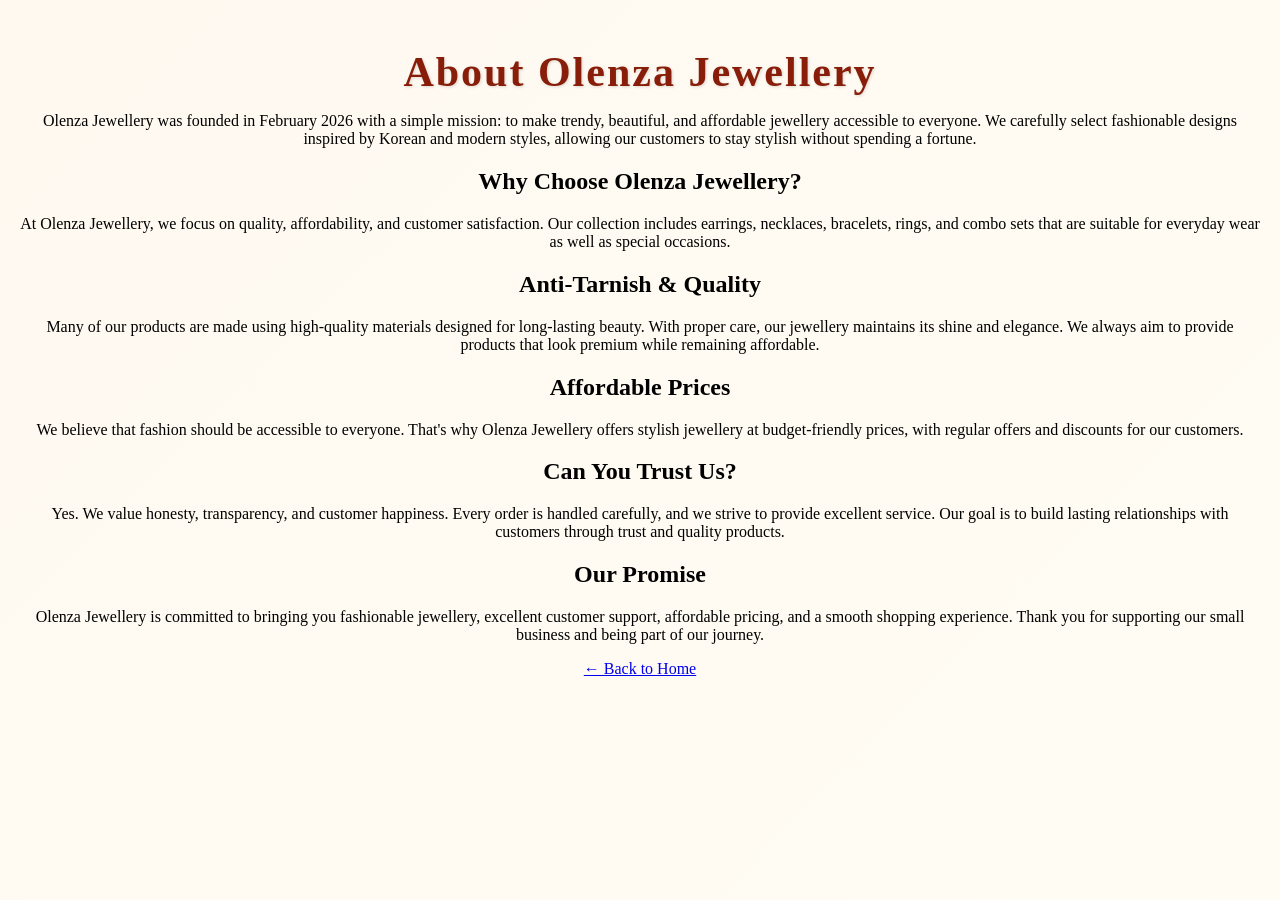
==== about.html @ 03bffc5a "Add files via upload" ====
<!DOCTYPE html>
<html>
<head>
    <title>About Olenza Jewellery</title>
    <link rel="stylesheet" href="style.css">
</head>
<body>

<h1 class="brand-name">About Olenza Jewellery</h1>

<p>
Olenza Jewellery was founded in February 2026 with a simple mission:
to make trendy, beautiful, and affordable jewellery accessible to everyone.
We carefully select fashionable designs inspired by Korean and modern styles,
allowing our customers to stay stylish without spending a fortune.
</p>

<h2>Why Choose Olenza Jewellery?</h2>

<p>
At Olenza Jewellery, we focus on quality, affordability, and customer satisfaction.
Our collection includes earrings, necklaces, bracelets, rings, and combo sets
that are suitable for everyday wear as well as special occasions.
</p>

<h2>Anti-Tarnish & Quality</h2>

<p>
Many of our products are made using high-quality materials designed for long-lasting beauty.
With proper care, our jewellery maintains its shine and elegance.
We always aim to provide products that look premium while remaining affordable.
</p>

<h2>Affordable Prices</h2>

<p>
We believe that fashion should be accessible to everyone.
That's why Olenza Jewellery offers stylish jewellery at budget-friendly prices,
with regular offers and discounts for our customers.
</p>

<h2>Can You Trust Us?</h2>

<p>
Yes. We value honesty, transparency, and customer happiness.
Every order is handled carefully, and we strive to provide excellent service.
Our goal is to build lasting relationships with customers through trust and quality products.
</p>

<h2>Our Promise</h2>

<p>
Olenza Jewellery is committed to bringing you fashionable jewellery,
excellent customer support, affordable pricing, and a smooth shopping experience.
Thank you for supporting our small business and being part of our journey.
</p>

<a href="index.html">← Back to Home</a>

</body>
</html>
---- style.css ----
body{
    font-family: "Bodoni MT", "Times New Roman", serif;
    text-align: center;
    margin: 0;
    padding: 20px;

    background: linear-gradient(-45deg, #fffaf7, #fff7fb, #fffdf5, #fff9f0);
    background-size: 400% 400%;
    animation: gradientBG 10s ease infinite;
}

@keyframes gradientBG{
    0%{background-position:0% 50%;}
    50%{background-position:100% 50%;}
    100%{background-position:0% 50%;}
}

.brand-name{
    font-family: "Bodoni MT", "Times New Roman", serif;
    font-size: 42px;
    color: #881e09;
    margin-bottom: 10px;
    letter-spacing: 2px;
    text-shadow: 1px 1px 3px rgba(0,0,0,0.15);
}

.since{
    font-size: 18px;
    color: #b8860b;
    margin-bottom: 15px;
    font-style: italic;
}

.about-btn{
    display: inline-block;
    background: #b8860b;
    color: white;
    padding: 10px 20px;
    border-radius: 8px;
    text-decoration: none;
    margin-bottom: 30px;
    font-weight: bold;
}

.about-btn:hover{
    background: #9c7209;
}

.section-title{
    width: 100%;
    text-align: center;
    margin-top: 40px;
    margin-bottom: 20px;
    clear: both;

    font-family: "Bodoni MT", "Times New Roman", serif;
    color: #3a1401;
    font-size: 28px;
}

.products{
    display: flex;
    flex-wrap: wrap;
    justify-content: center;
    gap: 20px;
}

.product{
    width: 220px;
    background: white;
    border: 1px solid #ddd;
    border-radius: 12px;
    padding: 15px;
    box-shadow: 0 3px 10px rgba(0,0,0,0.08);
}

.product img{
    width: 100%;
    border-radius: 10px;
}

.product img:hover{
    transform: scale(1.03);
    transition: 0.3s;
}

/* Offer Price */
.product p{
    margin: 10px 0;
    font-size: 22px;
    font-weight: bold;
    color: #8b4513;
}

/* Original Price */
.product del{
    color: #c9a07a;
    font-size: 18px;
    font-weight: normal;
    margin-right: 8px;
}

button{
    background: #b8860b;
    color: white;
    border: none;
    padding: 10px 20px;
    border-radius: 5px;
    cursor: pointer;
    font-weight: bold;
    font-family: "Bodoni MT", "Times New Roman", serif;
}

button:hover{
    background: #9c7209;
}

@media (max-width: 768px){
    .product{
        width: 45%;
        padding: 10px;
    }

    .brand-name{
        font-size: 32px;
    }

    .section-title{
        font-size: 24px;
    }

    .since{
        font-size: 16px;
    }
}
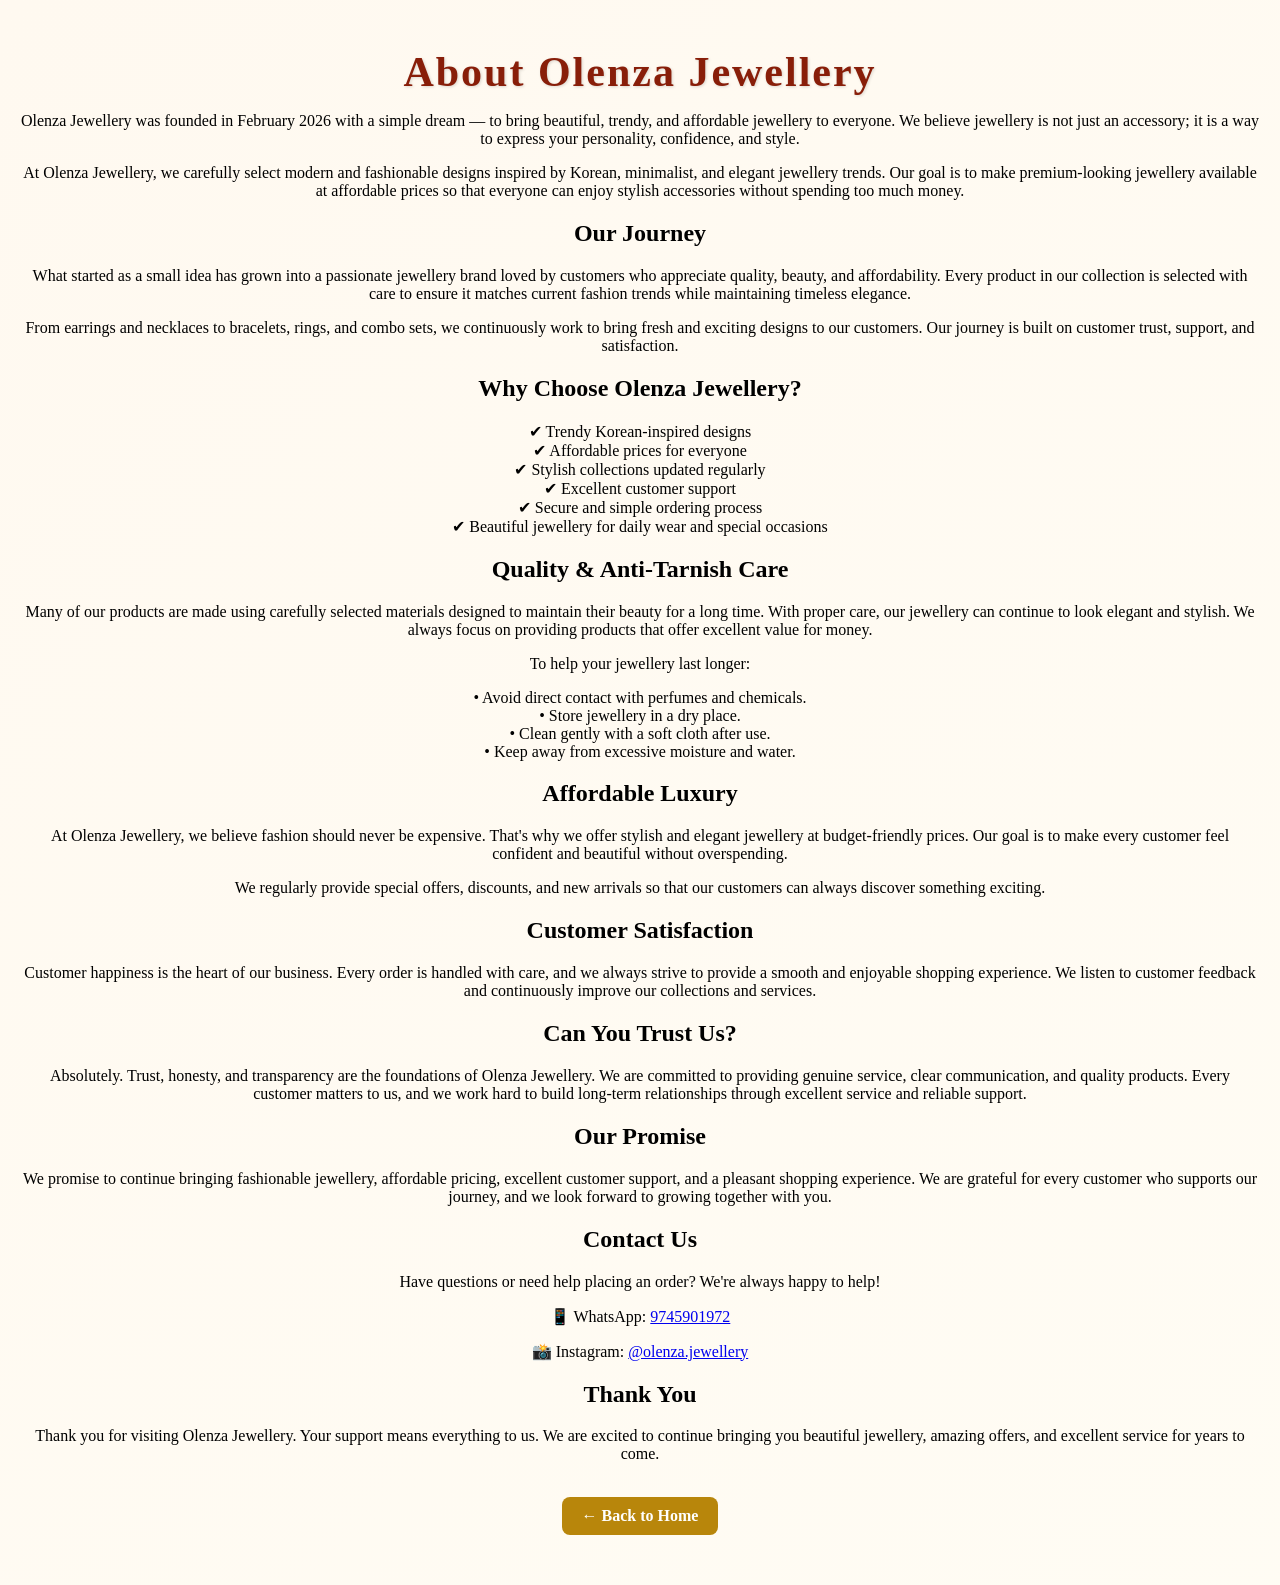
==== commit daf72857: "Add files via upload" ====
--- a/about.html
+++ b/about.html
@@ -9,53 +9,129 @@
 <h1 class="brand-name">About Olenza Jewellery</h1>
 
 <p>
-Olenza Jewellery was founded in February 2026 with a simple mission:
-to make trendy, beautiful, and affordable jewellery accessible to everyone.
-We carefully select fashionable designs inspired by Korean and modern styles,
-allowing our customers to stay stylish without spending a fortune.
+Olenza Jewellery was founded in February 2026 with a simple dream — to bring beautiful,
+trendy, and affordable jewellery to everyone. We believe jewellery is not just an accessory;
+it is a way to express your personality, confidence, and style.
+</p>
+
+<p>
+At Olenza Jewellery, we carefully select modern and fashionable designs inspired by Korean,
+minimalist, and elegant jewellery trends. Our goal is to make premium-looking jewellery
+available at affordable prices so that everyone can enjoy stylish accessories without
+spending too much money.
+</p>
+
+<h2>Our Journey</h2>
+
+<p>
+What started as a small idea has grown into a passionate jewellery brand loved by customers
+who appreciate quality, beauty, and affordability. Every product in our collection is
+selected with care to ensure it matches current fashion trends while maintaining timeless
+elegance.
+</p>
+
+<p>
+From earrings and necklaces to bracelets, rings, and combo sets, we continuously work to
+bring fresh and exciting designs to our customers. Our journey is built on customer trust,
+support, and satisfaction.
 </p>
 
 <h2>Why Choose Olenza Jewellery?</h2>
 
 <p>
-At Olenza Jewellery, we focus on quality, affordability, and customer satisfaction.
-Our collection includes earrings, necklaces, bracelets, rings, and combo sets
-that are suitable for everyday wear as well as special occasions.
+✔ Trendy Korean-inspired designs<br>
+✔ Affordable prices for everyone<br>
+✔ Stylish collections updated regularly<br>
+✔ Excellent customer support<br>
+✔ Secure and simple ordering process<br>
+✔ Beautiful jewellery for daily wear and special occasions
 </p>
 
-<h2>Anti-Tarnish & Quality</h2>
+<h2>Quality & Anti-Tarnish Care</h2>
 
 <p>
-Many of our products are made using high-quality materials designed for long-lasting beauty.
-With proper care, our jewellery maintains its shine and elegance.
-We always aim to provide products that look premium while remaining affordable.
+Many of our products are made using carefully selected materials designed to maintain their
+beauty for a long time. With proper care, our jewellery can continue to look elegant and
+stylish. We always focus on providing products that offer excellent value for money.
 </p>
 
-<h2>Affordable Prices</h2>
+<p>
+To help your jewellery last longer:
+</p>
 
 <p>
-We believe that fashion should be accessible to everyone.
-That's why Olenza Jewellery offers stylish jewellery at budget-friendly prices,
-with regular offers and discounts for our customers.
+• Avoid direct contact with perfumes and chemicals.<br>
+• Store jewellery in a dry place.<br>
+• Clean gently with a soft cloth after use.<br>
+• Keep away from excessive moisture and water.
+</p>
+
+<h2>Affordable Luxury</h2>
+
+<p>
+At Olenza Jewellery, we believe fashion should never be expensive. That's why we offer
+stylish and elegant jewellery at budget-friendly prices. Our goal is to make every customer
+feel confident and beautiful without overspending.
+</p>
+
+<p>
+We regularly provide special offers, discounts, and new arrivals so that our customers can
+always discover something exciting.
+</p>
+
+<h2>Customer Satisfaction</h2>
+
+<p>
+Customer happiness is the heart of our business. Every order is handled with care, and we
+always strive to provide a smooth and enjoyable shopping experience. We listen to customer
+feedback and continuously improve our collections and services.
 </p>
 
 <h2>Can You Trust Us?</h2>
 
 <p>
-Yes. We value honesty, transparency, and customer happiness.
-Every order is handled carefully, and we strive to provide excellent service.
-Our goal is to build lasting relationships with customers through trust and quality products.
+Absolutely. Trust, honesty, and transparency are the foundations of Olenza Jewellery.
+We are committed to providing genuine service, clear communication, and quality products.
+Every customer matters to us, and we work hard to build long-term relationships through
+excellent service and reliable support.
 </p>
 
 <h2>Our Promise</h2>
 
 <p>
-Olenza Jewellery is committed to bringing you fashionable jewellery,
-excellent customer support, affordable pricing, and a smooth shopping experience.
-Thank you for supporting our small business and being part of our journey.
+We promise to continue bringing fashionable jewellery, affordable pricing, excellent
+customer support, and a pleasant shopping experience. We are grateful for every customer
+who supports our journey, and we look forward to growing together with you.
 </p>
 
-<a href="index.html">← Back to Home</a>
+<h2>Contact Us</h2>
+
+<p>
+Have questions or need help placing an order? We're always happy to help!
+</p>
+
+<p>
+📱 WhatsApp: <a href="https://wa.me/919745901972" target="_blank">9745901972</a>
+</p>
+
+<p>
+📸 Instagram:
+<a href="https://www.instagram.com/olenza.jewellery?igsh=MTZvbjV0ZjNiaGFxOQ%3D%3D&utm_source=qr" target="_blank">
+@olenza.jewellery
+</a>
+</p>
+
+<h2>Thank You</h2>
+
+<p>
+Thank you for visiting Olenza Jewellery. Your support means everything to us. We are excited
+to continue bringing you beautiful jewellery, amazing offers, and excellent service for
+years to come.
+</p>
+
+<br>
+
+<a href="index.html" class="about-btn">← Back to Home</a>
 
 </body>
 </html>
--- a/style.css
+++ b/style.css
@@ -16,7 +16,6 @@
 }
 
 .brand-name{
-    font-family: "Bodoni MT", "Times New Roman", serif;
     font-size: 42px;
     color: #881e09;
     margin-bottom: 10px;
@@ -52,21 +51,24 @@
     margin-top: 40px;
     margin-bottom: 20px;
     clear: both;
-
-    font-family: "Bodoni MT", "Times New Roman", serif;
+    font-size: 28px;
     color: #3a1401;
-    font-size: 28px;
 }
 
+/* ===== PRODUCTS GRID FIX ===== */
 .products{
     display: flex;
     flex-wrap: wrap;
     justify-content: center;
     gap: 20px;
+    width: 100%;
 }
 
 .product{
-    width: 220px;
+    flex: 0 0 calc(50% - 20px);
+    max-width: calc(50% - 20px);
+    box-sizing: border-box;
+
     background: white;
     border: 1px solid #ddd;
     border-radius: 12px;
@@ -77,14 +79,14 @@
 .product img{
     width: 100%;
     border-radius: 10px;
+    transition: 0.3s;
 }
 
 .product img:hover{
     transform: scale(1.03);
-    transition: 0.3s;
 }
 
-/* Offer Price */
+/* Price */
 .product p{
     margin: 10px 0;
     font-size: 22px;
@@ -92,14 +94,13 @@
     color: #8b4513;
 }
 
-/* Original Price */
 .product del{
     color: #c9a07a;
     font-size: 18px;
-    font-weight: normal;
     margin-right: 8px;
 }
 
+/* Button */
 button{
     background: #b8860b;
     color: white;
@@ -108,17 +109,18 @@
     border-radius: 5px;
     cursor: pointer;
     font-weight: bold;
-    font-family: "Bodoni MT", "Times New Roman", serif;
+    transition: 0.3s;
 }
 
 button:hover{
     background: #9c7209;
 }
 
+/* ===== RESPONSIVE ===== */
 @media (max-width: 768px){
     .product{
-        width: 45%;
-        padding: 10px;
+        flex: 0 0 calc(50% - 10px);
+        max-width: calc(50% - 10px);
     }
 
     .brand-name{
@@ -132,4 +134,43 @@
     .since{
         font-size: 16px;
     }
+}
+
+@media (max-width: 480px){
+    .product{
+        flex: 0 0 100%;
+        max-width: 100%;
+    }
+}
+.coming-soon{
+    font-family: "Bodoni MT", serif;
+    font-size: 38px;
+    color: #b8860b;
+    margin-top: 60px;
+    text-shadow:
+        2px 2px 0px #e6c67a,
+        4px 4px 8px rgba(0,0,0,0.15);
+    animation: glow 2s ease-in-out infinite alternate;
+}
+
+.coming-text{
+    font-size: 18px;
+    color: #8b4513;
+    margin-top: 10px;
+    margin-bottom: 40px;
+    font-style: italic;
+}
+
+@keyframes glow{
+    from{
+        text-shadow:
+            2px 2px 0px #e6c67a,
+            4px 4px 8px rgba(0,0,0,0.15);
+    }
+
+    to{
+        text-shadow:
+            2px 2px 0px #f5deb3,
+            0px 0px 15px rgba(184,134,11,0.5);
+    }
 }
